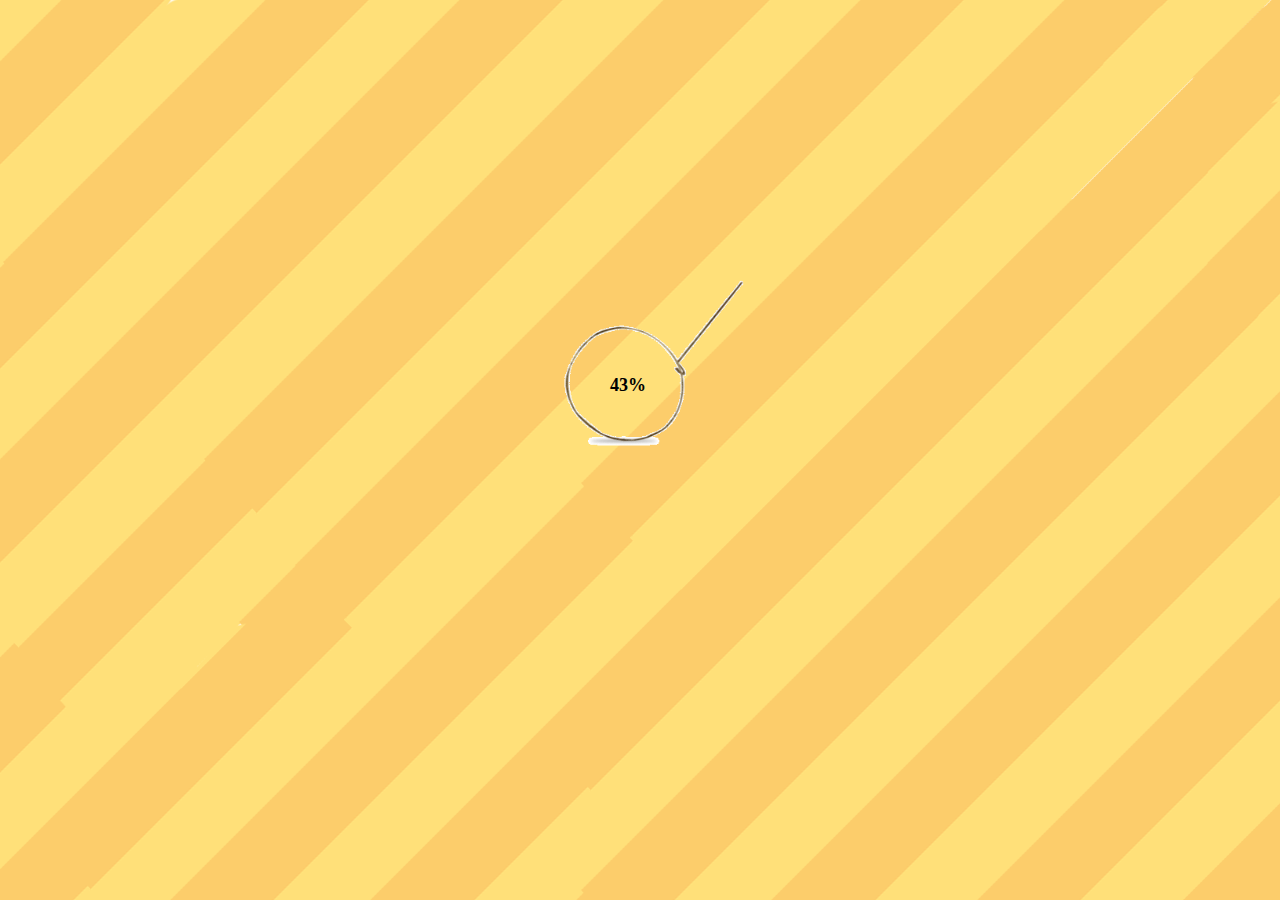
==== index.html @ 1ec38a66 "no message" ====
﻿<!DOCTYPE html>

<html lang="en" xmlns="http://www.w3.org/1999/xhtml">
<head>
    <meta charset="utf-8" />
    <title>大连话语言能力测试</title>
    <meta name="viewport" content="width=device-width, initial-scale=1.0" />
    <meta name="applicable-device" content="pc,mobile" />
    <script type="text/javascript" src="js/jquery-3.3.1.js"></script>
    <script type="text/javascript" src="js/jquery.gray.min.js"></script>
    <script type="text/javascript" src="js/loading.js"></script>
    <link href="css/style.css" type="text/css" rel="stylesheet" />
</head>
<body>
    <div id="background">
        <div id="aaa" class="frist">
            <div id="load">
                <div class="text">0%</div>
            </div>
            <div id="begin" style="display:none">
                <div id="gan">
                    <img id="click" src="img/button.png" />
                </div>
            </div>
            <div class="background3" style="display:none;">
                <div id="head1">
                    <img src="../img/3-1.png" />
                </div>
                <div id="ttt">
                    <div class="ttt-1">
                        <div class="timu">啊啊啊啊啊啊啊啊啊啊啊啊啊啊啊啊啊啊啊啊啊啊啊啊啊啊啊啊</div>
                    </div>
                    <div class="ttt-2">
                        <div class="a">啊啊啊啊啊啊啊啊啊啊啊啊啊啊啊啊</div>
                    </div>
                    <div class="ttt-3">
                        <div class="b">啊啊啊啊啊啊啊啊啊啊啊啊啊啊啊啊啊啊啊啊啊啊啊啊啊啊啊啊</div>
                    </div>
                    <div class="ttt-3">
                        <div class="c">啊啊啊啊啊啊啊啊啊啊啊啊啊啊啊啊啊啊啊啊啊啊啊啊啊啊啊啊</div>
                    </div>
                    <div class="ttt-3">
                        <div class="d">啊啊啊啊啊啊啊啊啊啊啊啊啊啊啊啊啊啊啊啊啊啊啊啊啊啊啊啊</div>
                    </div>
                </div>
            </div>
            <div id="icon">
                <div id="true" style="display:none">
                    <img src="img/true.png" />
                </div>
                <div id="false" style="display:none">
                    <img src="img/false.png" />
                </div>
            </div>
            <div class="btn-audio" style="display:none">
                <div id="audio">
                    <img src="img/audio.png" />
                </div>
                <audio id="m4a" src="img/num-1.m4a" type="audio/mp3"></audio>
            </div>
            <div id="ending" style="display:none">
                <div id="background4">
                    <div id="kong"></div>
                    <div id="eee">
                        <div id="head4">
                            <img src="img/3-1.png" />
                        </div>
                        <div class="fenshu">
                            <div id="fenshu">100</div>
                        </div>
                        <div id="fff">
                            <div id="touxiang">
                                <img src="img/icon.png" />
                            </div>
                            <div id="nicheng">十月</div>
                        </div>
                        <div class="ggg">
                            <div class="span1">你是第</div>
                            <div id="renshu">3975</div>
                            <div class="span1">位考生，</div>
                            <br />
                            <div class="span1">在本次</div>
                            <div class="span2">大连话语言能力测试</div>
                            <div class="span1">中</div>
                            <br />
                            <div class="span1">击败了全大连市</div>
                            <div id="baifenbi">99%</div>
                            <div class="span1">的考生</div>
                            <br />
                            <div id="juzhong">
                                <div class="span3">持此证明，以资鼓励</div>
                            </div>
                        </div>
                    </div>
                    <div class="erweima">
                        <img id="erwei" src="img/4-2.png" />
                        <img id="ma" src="img/4-3.png" />
                    </div>
                </div>
            </div>

        </div>
    </div>
    <script type="text/javascript">
        var yes = 0;
        var lengths = 1;
        var change = true;
        var music = true;
        var abc = 0;
        var fenzhi = 5//分值
        //开始按钮
        function baifenbi() {
            var percent = 0
            var mark = abc * fenzhi
            if (mark >= 95 && mark <= 99) {
                percent = 99
            } else if (mark < 95 && mark >= 85) {
                percent = 90
            } else if (mark < 85 && mark >= 75) {
                percent = 80
            } else if (mark < 75 && mark >= 65) {
                percent = 75
            } else if (mark < 65 && mark >= 55) {
                percent = 70
            } else if (mark < 55 && mark >= 45) {
                percent = 65
            } else if (mark < 45 && mark >= 35) {
                percent = 50
            } else if (mark < 35 && mark >= 25) {
                percent = 30
            } else if (mark < 25 && mark >= 15) {
                percent = 20
            } else if (mark == 0) {
                percent = 0
            } else if (mark == 100) {
                percent = 100
            } else {
                percent = 5
            }
            $('#baifenbi').html(percent + "%")
        }
        //接入后端文件
        $(function () {
            $("#ttt").empty();
            $.ajax({
                type: "GET",//请求方式
                url: "content.json",//地址，就是json文件的请求路径
                dataType: "json",//数据类型可以为 text xml json  script  jsonp
                scriptCharset: 'utf-8',
                success: function (date) {//返回的参数就是 action里面所有的有get和set方法的参数
                    $.each(date, function (commentIndex, comment) {

                        var html = " ";
                        html += '<div id=num-' + comment['number'] + ' style="display:none"><div class="ttt-1"> <div class="timu" id="timu">' + comment['questions'] + '</div></div><div class= "ttt-2"> <div class="a" id="a" >A、 ' + comment['a'] + '</div></div><div class="ttt-3"> <div class="b" id="b">B、 ' + comment['b'] + '</div></div><div class="ttt-3"> <div class="c" id="c">C、 ' + comment['c'] + '</div></div><div class="ttt-3"> <div class="d" id="d">D、 ' + comment['d'] + '</div></div><div class="e" style="display:none">' + comment['e'] + '</div></div>';

                        my_ran2(80, 4, 100);
                        $('#ttt').append(html);
                    });
                }
            });
            //开始按钮
            $("#aaa").bind("click", function () {
                $.each(arr, function (index, value) {
                    $("#" + "num-" + value).remove();
                });
                $("#aaa").addClass("third").removeClass("second");
                $("#click").hide();
                $(".background3").show();//一会去掉1
                $("#a:first").parent().parent().show();
                $(".btn-audio").show();
                $(this).unbind('click');
                $("body").removeClass("aaaa")
            });
            //选项点击
            $("div").on("click", "#a,#b,#c,#d", function () {
                var thisClick = this;
                $(thisClick).removeAttr("id").siblings().parent().children().removeAttr("id");
                if ($(thisClick).parent().parent().attr('id') == $(".a:last").parent().parent().attr('id')) {
                    setTimeout(function () {
                        $("#aaa").addClass("fouth").removeClass("third");///aaa
                        $(thisClick).parent().parent().hide();
                        $("#ending").show();
                        $("#fenshu").html(abc * fenzhi)//个数乘以分值
                        $("#true,#false").hide()
                        $("#head1").hide()
                        baifenbi()
                    }, 1000);
                } else {
                    setTimeout(function () {
                        $(thisClick).parent().parent().hide().next().show();
                        $("#true,#false").hide().removeClass();
                        var audioNow = "img/" + $(thisClick).parent().parent().next().attr('id') + ".m4a"
                        if ($(thisClick).parent().parent().prev().attr('id') == 'num-2') {
                            $(".btn-audio").remove();
                        }
                        $('#m4a').attr('src', audioNow);
                    }, 1000);
                }
                
                //计算分数
                if ($(thisClick).attr('class') == $(thisClick).parent().siblings().last().html()) {
                    abc += 1
                    var choo = $(thisClick).attr('class');
                    var imgClass = choo + "-img"
                    $("#true").addClass(imgClass).show();

                } else {
                    var trueClass = $(thisClick).parent().siblings().last().html();
                    $("#true").addClass(trueClass + "-img").show();
                    var falseClass = $(thisClick).attr('class')
                    $("#false").addClass(falseClass + "-img").show();
                }
            });
        })

        /*$.get("item.json",function(result){
            //result数据添加到box容器中;
            addBox(result);
        });*/

        function my_ran2(n, min, max) {
            arr = [];
            for (i = 0; i < n; i++) {
                arr[i] = parseInt(Math.random() * (max - min + 1) + min);
                for (j = 0; j < i; j++) {
                    if (arr[i] == arr[j]) {
                        i = i - 1;
                        break;
                    }
                }
            }
            return arr;
        }
        //初始化载入文件，读条
        var load = new Load(function (p) {
            var text = $("#load .text");
            text.html(parseInt(p * 100) + "%");
            if ($(".text").text() == "100%") {
                $("#load").hide();
                $("#begin").show();
                $("#aaa").addClass("second").removeClass("frist")
                $("#background").show();
                $("body").addClass("aaaa")

                return false;
            }
        }, loadComplete, [
                "img/audio.png",
                "img/background.png",
                "img/button.png",
                "img/choose.png",
                "img/end.png",
                "img/start.png"
            ], 18);
        score = 0;
        changing = true;

        var indexs = 0;

        $(function () {
            load.Start();

        });


        var UA = function () {
            var userAgent = navigator.userAgent.toLowerCase();
            return {
                ipad: (/ipad/i).test(userAgent),
                iphone: (/iphone/i).test(userAgent),
                android: (/android/i).test(userAgent),
                weixin: (/micromessenger/i).test(userAgent)
            };
        };
        var ua = UA();
        if (ua.weixin || ua.android || ua.ipad || ua.iphone) {
            $(".qr1").addClass("hide");
            $(".qr2").addClass("hide");
        }


        function loadComplete() { }
        $(function () {
            //播放器控制
            var audio = document.getElementById('m4a');
            audio.volume = .3;
            $('#audio').click(function () {
                event.stopPropagation();//防止冒泡
                if (audio.paused) { //如果当前是暂停状态
                    audio.play(); //播放
                    return;
                } else {//当前是播放状态
                    audio.pause(); //暂停
                    audio.currentTime = 0.0; //时间归零
                }
            });
        })
    </script>
</body>
</html>
---- css/style.css ----
﻿#load {
    width: 200px;
    height: 180px;
    background: url("../img/laoding.gif") no-repeat center;
    background-size: 100%;
    position: absolute;
    left: 50%;
    top: 30%;
    margin-left: -85px;
}

.text {
    margin: 105px 0 0 55px;
    font-size: 18px;
    font-weight: bold;
}
.aaaa{
    background: url(../img/background2.png)!important;
}

body {
    background: url(../img/background.png);
}

#begin {
    max-width: 1080px;
    width: 100%;
    background: url(../img/start.png) left top no-repeat;
    background-size: 100%;
    position: relative;
    margin: 0 auto;
}

#gan {
    text-align: center;
}

#click {
    z-index: 2;
    width: 40%;
    display: inline-block;
    padding-top: 131%;
    padding-bottom: 35%
}

#head1 {
    text-align: center;
}

.background3 {
    max-width: 1080px;
    margin: 0 auto;
}

#head1 img {
    display: inline-block;
    width: 75%;
    margin-top: 25%;
}

.ttt-1 {
    width: 90%;
    height: 31vw;
    background: url(../img/3-2.png) left top no-repeat;
    background-size: 100%;
    position: relative;
    margin: 0 auto;
    margin-top: 5vw;
}

.timu {
    width: 85%;
    display: inline-block;
    height: auto;
    word-wrap: break-word;
    word-break: break-all;
    overflow: hidden;
    font-size: 4vw;
    position: relative;
    -webkit-user-select: none;
    -moz-user-select: none;
    -ms-user-select: none;
    user-select: none;
    margin-top: 10%;
    margin-left: 5%;
}

.ttt-2 {
    width: 85%;
    height: 13vw;
    background: url(../img/3-3.png) left top no-repeat;
    background-size: 100%;
    position: relative;
    margin: 0 auto;
    margin-top: 6vw;
}

.a, .b, .c, .d {
    width: 82%;
    display: inline-block;
    height: auto;
    word-wrap: break-word;
    word-break: break-all;
    overflow: hidden;
    font-size: 4vw;
    position: relative;
    -webkit-user-select: none;
    -moz-user-select: none;
    -ms-user-select: none;
    user-select: none;
    top: 25%;
    left: 5%;
}

.ttt-3 {
    width: 85%;
    height: 13vw;
    background: url(../img/3-3.png) left top no-repeat;
    background-size: 100%;
    position: relative;
    margin: 0 auto;
    margin-top: 3vw
}

#background4 {
    max-width: 1080px;
    margin: 0 auto;
}

#kong {
    height: 15vw;
}

#eee {
    margin-top: 50%;
    width: 80%;
    height: 128vw;
    background: url(../img/4-1.png) left top no-repeat;
    background-size: 100%;
    position: relative;
    margin: 0 auto;
    margin-top: 5vw;
}

#head4 {
    text-align: center;
}

    #head4 img {
        position: relative;
        width: 75%;
        margin-top: 10%;
    }

.fenshu {
    text-align: center;
}

#fenshu {
    width: 100%;
    font-size: 16vw;
    color: orange;
    display: inline-block;
    margin-top: 15%;
}

#fff {
    margin-top: 15%;
}

#touxiang, #nicheng {
    display: inline-block;
}

    #touxiang img {
        margin-left: 10vw;
        width: 10vw;
        float: right;
    }

#nicheng {
    position: relative;
    color: orange;
    font-size: 7vw;
    bottom: 2.3vw;
}

#renshu, .span1, .span2, #baifenbi {
    display: inline-block;
    margin-top: 2vw;
}

.span1 {
    font-size: 4.8vw;
    color: #EE9A00;
    font-weight: 500;
}

#renshu, #baifenbi {
    font-size: 5.5vw;
    color: orange;
    margin: 0 2vw;
}

.span2 {
    font-size: 4.6vw;
    color: black;
    margin-bottom: 5vw;
    font-weight: bold;
    margin: 0 2vw;
}

.span3 {
    font-size: 6vw;
    color: #EE9A00;
    font-weight: 1000;
    display: inline-block;
}

.ggg {
    width: 90%;
    margin: 0 auto;
}

#juzhong {
    text-align: center;
    margin-top: 4vw;
}

#erwei {
    width: 50%;
}

#ma {
    width: 15%;
}

.erweima {
    text-align: center;
}

#icon img {
    width: 9vw;
}

#true, #false {
    position: absolute;
    left: 80vw;
}

.a-img {
    top: 82.4vw;
}

.b-img {
    top: 98.5vw;
}

.c-img {
    top: 114.6vw;
}

.d-img {
    top: 130.3vw;
}

#audio img {
    width: 80px;
}

.btn-audio {
    position: absolute;
    top: 46vw;
    left: 70vw
}
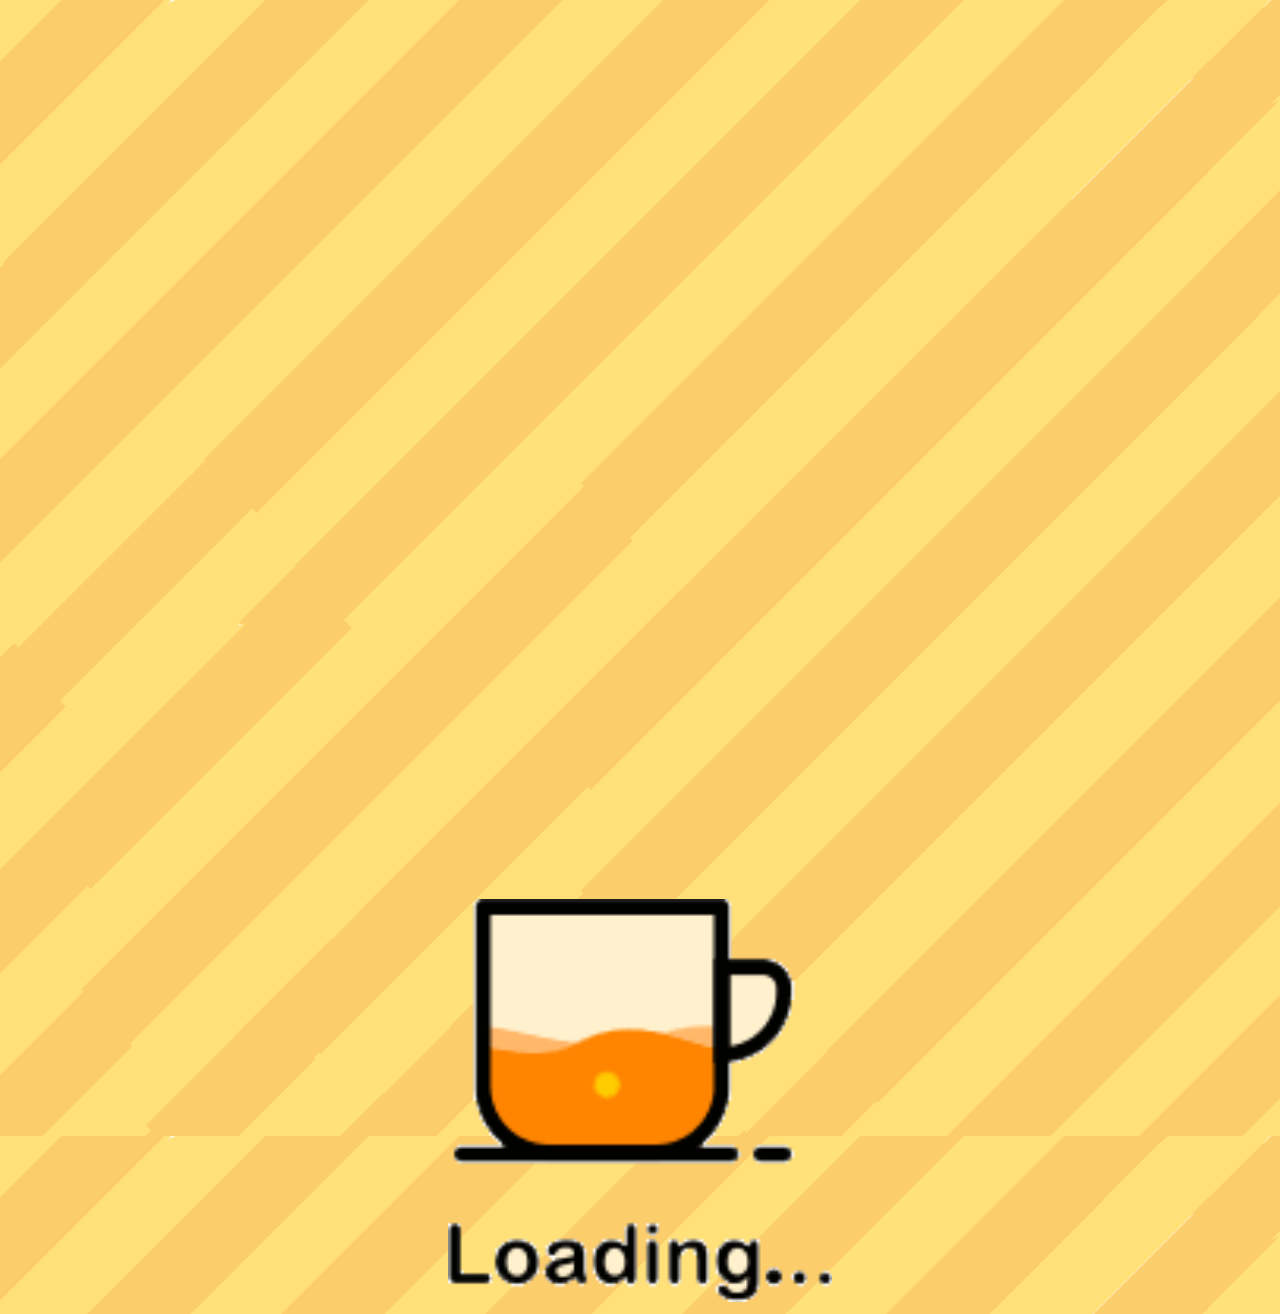
==== commit 72d94512: "no message" ====
--- a/index.html
+++ b/index.html
@@ -9,13 +9,14 @@
     <script type="text/javascript" src="js/jquery-3.3.1.js"></script>
     <script type="text/javascript" src="js/jquery.gray.min.js"></script>
     <script type="text/javascript" src="js/loading.js"></script>
+    <script type="text/javascript" src="js/html2canvas.min.js"></script>
     <link href="css/style.css" type="text/css" rel="stylesheet" />
 </head>
 <body>
     <div id="background">
         <div id="aaa" class="frist">
             <div id="load">
-                <div class="text">0%</div>
+                <div class="text" style="display:none">0%</div>
             </div>
             <div id="begin" style="display:none">
                 <div id="gan">
@@ -139,8 +140,28 @@
             }
             $('#baifenbi').html(percent + "%")
         }
+        /**
+ * 禁止浏览器下拉回弹
+ */
+        function stopDrop() {
+            var lastY;//最后一次y坐标点
+            $(document.body).on('touchstart', function (event) {
+                lastY = event.originalEvent.changedTouches[0].clientY;//点击屏幕时记录最后一次Y度坐标。
+            });
+            $(document.body).on('touchmove', function (event) {
+                var y = event.originalEvent.changedTouches[0].clientY;
+                var st = $(this).scrollTop(); //滚动条高度  
+                if (y >= lastY && st <= 10) {//如果滚动条高度小于0，可以理解为到顶了，且是下拉情况下，阻止touchmove事件。
+                    lastY = y;
+                    event.preventDefault();
+                }
+                lastY = y;
+
+            });
+        }
         //接入后端文件
         $(function () {
+            stopDrop()
             $("#ttt").empty();
             $.ajax({
                 type: "GET",//请求方式
@@ -153,7 +174,7 @@
                         var html = " ";
                         html += '<div id=num-' + comment['number'] + ' style="display:none"><div class="ttt-1"> <div class="timu" id="timu">' + comment['questions'] + '</div></div><div class= "ttt-2"> <div class="a" id="a" >A、 ' + comment['a'] + '</div></div><div class="ttt-3"> <div class="b" id="b">B、 ' + comment['b'] + '</div></div><div class="ttt-3"> <div class="c" id="c">C、 ' + comment['c'] + '</div></div><div class="ttt-3"> <div class="d" id="d">D、 ' + comment['d'] + '</div></div><div class="e" style="display:none">' + comment['e'] + '</div></div>';
 
-                        my_ran2(80, 4, 100);
+                        my_ran2(79, 4, 99);
                         $('#ttt').append(html);
                     });
                 }
@@ -171,10 +192,11 @@
                 $(this).unbind('click');
                 $("body").removeClass("aaaa")
             });
+
             //选项点击
             $("div").on("click", "#a,#b,#c,#d", function () {
                 var thisClick = this;
-                $(thisClick).removeAttr("id").siblings().parent().children().removeAttr("id");
+                $(thisClick).removeAttr("id").parent().siblings().children().removeAttr("id");
                 if ($(thisClick).parent().parent().attr('id') == $(".a:last").parent().parent().attr('id')) {
                     setTimeout(function () {
                         $("#aaa").addClass("fouth").removeClass("third");///aaa
@@ -194,6 +216,8 @@
                             $(".btn-audio").remove();
                         }
                         $('#m4a').attr('src', audioNow);
+                        var trueClass = $(thisClick).parent().siblings().last().html();
+                        $("." + trueClass).removeClass('colorS')
                     }, 1000);
                 }
                 
@@ -203,12 +227,15 @@
                     var choo = $(thisClick).attr('class');
                     var imgClass = choo + "-img"
                     $("#true").addClass(imgClass).show();
+                    $(thisClick).addClass('colorS')
 
                 } else {
                     var trueClass = $(thisClick).parent().siblings().last().html();
                     $("#true").addClass(trueClass + "-img").show();
+                    $("." + trueClass).addClass('colorS')
                     var falseClass = $(thisClick).attr('class')
                     $("#false").addClass(falseClass + "-img").show();
+                    $(thisClick).addClass('colorS')
                 }
             });
         })
@@ -251,7 +278,7 @@
                 "img/choose.png",
                 "img/end.png",
                 "img/start.png"
-            ], 18);
+            ], 20);
         score = 0;
         changing = true;
 
--- a/css/style.css
+++ b/css/style.css
@@ -1,12 +1,10 @@
 ﻿#load {
-    width: 200px;
-    height: 180px;
-    background: url("../img/laoding.gif") no-repeat center;
-    background-size: 100%;
-    position: absolute;
-    left: 50%;
-    top: 30%;
-    margin-left: -85px;
+    width: 30vw;
+    height: 32vw;
+    background: url("../img/loading111.gif") no-repeat center;
+    background-size: 100%;
+    margin:0 auto;
+    margin-top:70vw
 }
 
 .text {
@@ -30,7 +28,9 @@
     position: relative;
     margin: 0 auto;
 }
-
+.colorS{
+    color:orange;
+}
 #gan {
     text-align: center;
 }
@@ -198,7 +198,6 @@
 
 #renshu, #baifenbi {
     font-size: 5.5vw;
-    color: orange;
     margin: 0 2vw;
 }
 
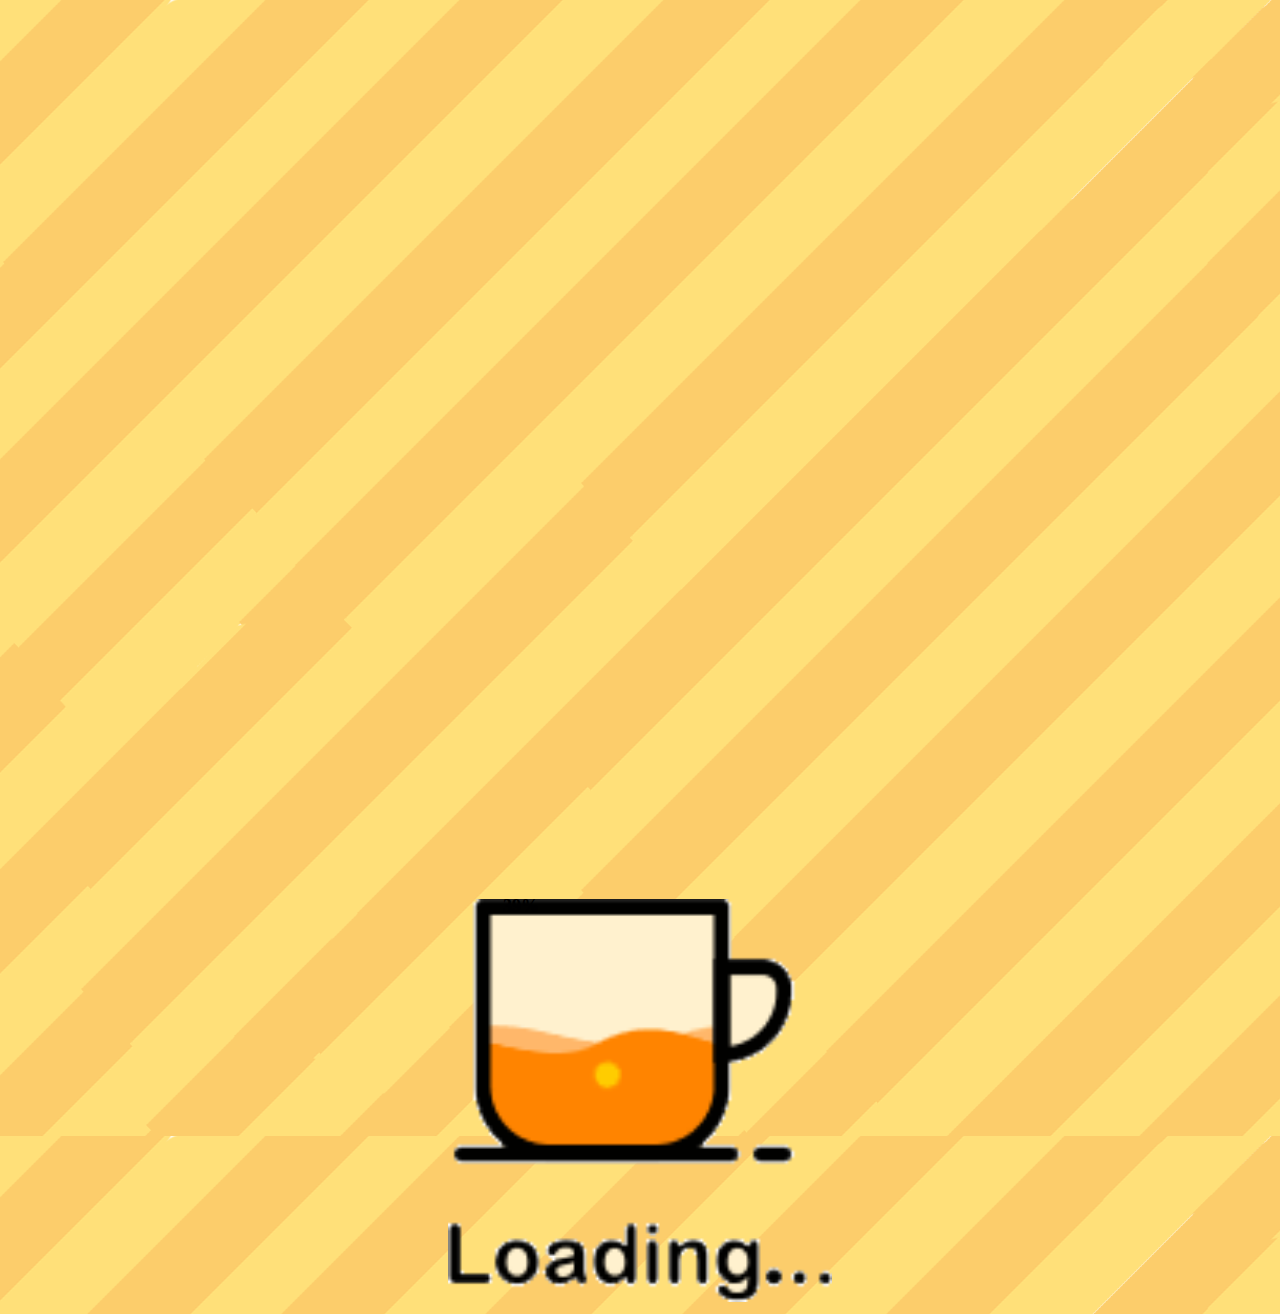
==== commit a4896715: "no message" ====
--- a/index.html
+++ b/index.html
@@ -9,14 +9,13 @@
     <script type="text/javascript" src="js/jquery-3.3.1.js"></script>
     <script type="text/javascript" src="js/jquery.gray.min.js"></script>
     <script type="text/javascript" src="js/loading.js"></script>
-    <script type="text/javascript" src="js/html2canvas.min.js"></script>
     <link href="css/style.css" type="text/css" rel="stylesheet" />
 </head>
 <body>
     <div id="background">
         <div id="aaa" class="frist">
             <div id="load">
-                <div class="text" style="display:none">0%</div>
+                <div class="text">0%</div>
             </div>
             <div id="begin" style="display:none">
                 <div id="gan">
@@ -140,28 +139,8 @@
             }
             $('#baifenbi').html(percent + "%")
         }
-        /**
- * 禁止浏览器下拉回弹
- */
-        function stopDrop() {
-            var lastY;//最后一次y坐标点
-            $(document.body).on('touchstart', function (event) {
-                lastY = event.originalEvent.changedTouches[0].clientY;//点击屏幕时记录最后一次Y度坐标。
-            });
-            $(document.body).on('touchmove', function (event) {
-                var y = event.originalEvent.changedTouches[0].clientY;
-                var st = $(this).scrollTop(); //滚动条高度  
-                if (y >= lastY && st <= 10) {//如果滚动条高度小于0，可以理解为到顶了，且是下拉情况下，阻止touchmove事件。
-                    lastY = y;
-                    event.preventDefault();
-                }
-                lastY = y;
-
-            });
-        }
         //接入后端文件
         $(function () {
-            stopDrop()
             $("#ttt").empty();
             $.ajax({
                 type: "GET",//请求方式
@@ -174,7 +153,7 @@
                         var html = " ";
                         html += '<div id=num-' + comment['number'] + ' style="display:none"><div class="ttt-1"> <div class="timu" id="timu">' + comment['questions'] + '</div></div><div class= "ttt-2"> <div class="a" id="a" >A、 ' + comment['a'] + '</div></div><div class="ttt-3"> <div class="b" id="b">B、 ' + comment['b'] + '</div></div><div class="ttt-3"> <div class="c" id="c">C、 ' + comment['c'] + '</div></div><div class="ttt-3"> <div class="d" id="d">D、 ' + comment['d'] + '</div></div><div class="e" style="display:none">' + comment['e'] + '</div></div>';
 
-                        my_ran2(79, 4, 99);
+                        my_ran2(80, 4, 100);
                         $('#ttt').append(html);
                     });
                 }
@@ -192,11 +171,10 @@
                 $(this).unbind('click');
                 $("body").removeClass("aaaa")
             });
-
             //选项点击
             $("div").on("click", "#a,#b,#c,#d", function () {
                 var thisClick = this;
-                $(thisClick).removeAttr("id").parent().siblings().children().removeAttr("id");
+                $(thisClick).removeAttr("id").siblings().parent().children().removeAttr("id");
                 if ($(thisClick).parent().parent().attr('id') == $(".a:last").parent().parent().attr('id')) {
                     setTimeout(function () {
                         $("#aaa").addClass("fouth").removeClass("third");///aaa
@@ -216,8 +194,6 @@
                             $(".btn-audio").remove();
                         }
                         $('#m4a').attr('src', audioNow);
-                        var trueClass = $(thisClick).parent().siblings().last().html();
-                        $("." + trueClass).removeClass('colorS')
                     }, 1000);
                 }
                 
@@ -227,15 +203,12 @@
                     var choo = $(thisClick).attr('class');
                     var imgClass = choo + "-img"
                     $("#true").addClass(imgClass).show();
-                    $(thisClick).addClass('colorS')
 
                 } else {
                     var trueClass = $(thisClick).parent().siblings().last().html();
                     $("#true").addClass(trueClass + "-img").show();
-                    $("." + trueClass).addClass('colorS')
                     var falseClass = $(thisClick).attr('class')
                     $("#false").addClass(falseClass + "-img").show();
-                    $(thisClick).addClass('colorS')
                 }
             });
         })
@@ -278,7 +251,7 @@
                 "img/choose.png",
                 "img/end.png",
                 "img/start.png"
-            ], 20);
+            ], 18);
         score = 0;
         changing = true;
 
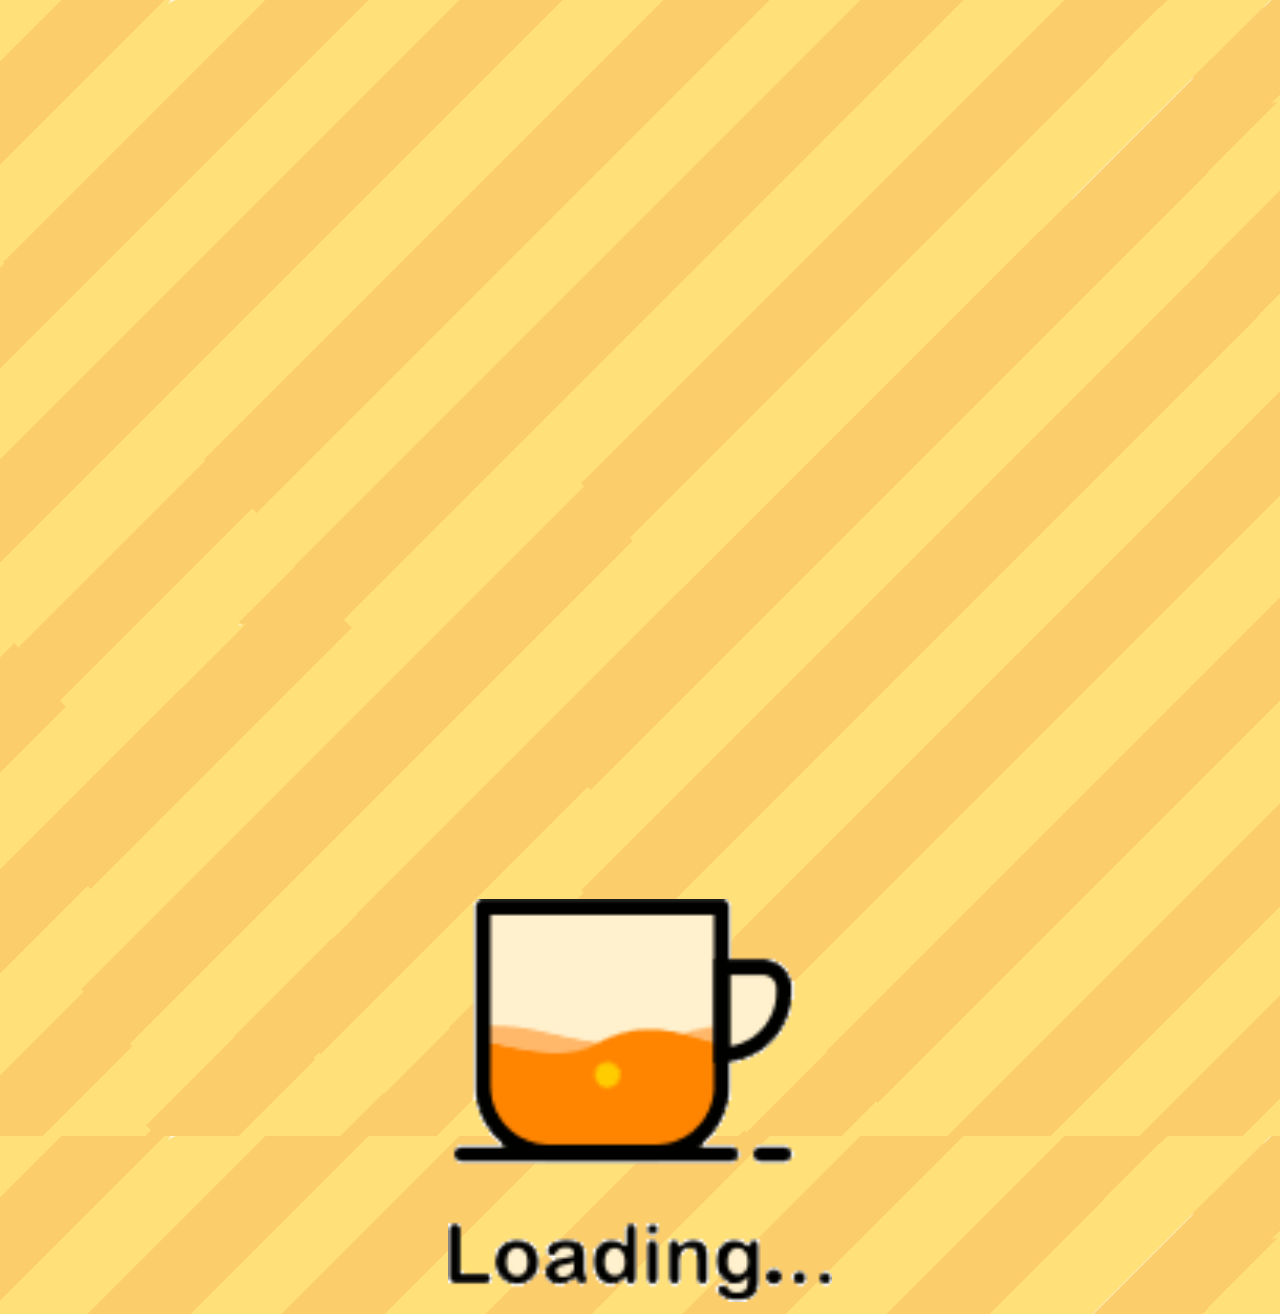
==== commit c41a2c2b: "no message" ====
--- a/index.html
+++ b/index.html
@@ -9,13 +9,14 @@
     <script type="text/javascript" src="js/jquery-3.3.1.js"></script>
     <script type="text/javascript" src="js/jquery.gray.min.js"></script>
     <script type="text/javascript" src="js/loading.js"></script>
+    <script type="text/javascript" src="js/html2canvas.min.js"></script>
     <link href="css/style.css" type="text/css" rel="stylesheet" />
 </head>
 <body>
     <div id="background">
         <div id="aaa" class="frist">
             <div id="load">
-                <div class="text">0%</div>
+                <div class="text" style="display:none">0%</div>
             </div>
             <div id="begin" style="display:none">
                 <div id="gan">
@@ -139,8 +140,69 @@
             }
             $('#baifenbi').html(percent + "%")
         }
+        /**
+ * 禁止浏览器下拉回弹
+ */
+        
         //接入后端文件
         $(function () {
+            // 首先禁止body
+            document.body.ontouchmove = function (e) {
+                e.preventDefault();
+            };
+
+            // 然后取得触摸点的坐标
+            var startX = 0, startY = 0;
+            //touchstart事件
+            function touchSatrtFunc(evt) {
+                try {
+                    //evt.preventDefault(); //阻止触摸时浏览器的缩放、滚动条滚动等
+                    var touch = evt.touches[0]; //获取第一个触点
+                    var x = Number(touch.pageX); //页面触点X坐标
+                    var y = Number(touch.pageY); //页面触点Y坐标
+                    //记录触点初始位置
+                    startX = x;
+                    startY = y;
+
+                } catch (e) {
+                    alert('touchSatrtFunc：' + e.message);
+                }
+            }
+            document.addEventListener('touchstart', touchSatrtFunc, false);
+
+            // 然后对允许滚动的条件进行判断，这里讲滚动的元素指向body
+            var _ss = document.body;
+            _ss.ontouchmove = function (ev) {
+                var _point = ev.touches[0],
+                    _top = _ss.scrollTop;
+                // 什么时候到底部
+                var _bottomFaVal = _ss.scrollHeight - _ss.offsetHeight;
+                // 到达顶端
+                if (_top === 0) {
+                    // 阻止向下滑动
+                    if (_point.clientY > startY) {
+                        ev.preventDefault();
+                    } else {
+                        // 阻止冒泡
+                        // 正常执行
+                        ev.stopPropagation();
+                    }
+                } else if (_top === _bottomFaVal) {
+                    // 到达底部 如果想禁止页面滚动和上拉加载，讲这段注释放开，也就是在滚动到页面底部的制售阻止默认事件
+                    // 阻止向上滑动
+                    // if (_point.clientY < startY) {
+                    //     ev.preventDefault();
+                    // } else {
+                    //     // 阻止冒泡
+                    //     // 正常执行
+                    //     ev.stopPropagation();
+                    // }
+                } else if (_top > 0 && _top < _bottomFaVal) {
+                    ev.stopPropagation();
+                } else {
+                    ev.preventDefault();
+                }
+            };
             $("#ttt").empty();
             $.ajax({
                 type: "GET",//请求方式
@@ -153,7 +215,7 @@
                         var html = " ";
                         html += '<div id=num-' + comment['number'] + ' style="display:none"><div class="ttt-1"> <div class="timu" id="timu">' + comment['questions'] + '</div></div><div class= "ttt-2"> <div class="a" id="a" >A、 ' + comment['a'] + '</div></div><div class="ttt-3"> <div class="b" id="b">B、 ' + comment['b'] + '</div></div><div class="ttt-3"> <div class="c" id="c">C、 ' + comment['c'] + '</div></div><div class="ttt-3"> <div class="d" id="d">D、 ' + comment['d'] + '</div></div><div class="e" style="display:none">' + comment['e'] + '</div></div>';
 
-                        my_ran2(80, 4, 100);
+                        my_ran2(79, 4, 99);
                         $('#ttt').append(html);
                     });
                 }
@@ -171,10 +233,11 @@
                 $(this).unbind('click');
                 $("body").removeClass("aaaa")
             });
+
             //选项点击
             $("div").on("click", "#a,#b,#c,#d", function () {
                 var thisClick = this;
-                $(thisClick).removeAttr("id").siblings().parent().children().removeAttr("id");
+                $(thisClick).removeAttr("id").parent().siblings().children().removeAttr("id");
                 if ($(thisClick).parent().parent().attr('id') == $(".a:last").parent().parent().attr('id')) {
                     setTimeout(function () {
                         $("#aaa").addClass("fouth").removeClass("third");///aaa
@@ -194,6 +257,8 @@
                             $(".btn-audio").remove();
                         }
                         $('#m4a').attr('src', audioNow);
+                        var trueClass = $(thisClick).parent().siblings().last().html();
+                        $("." + trueClass).removeClass('colorS')
                     }, 1000);
                 }
                 
@@ -203,12 +268,15 @@
                     var choo = $(thisClick).attr('class');
                     var imgClass = choo + "-img"
                     $("#true").addClass(imgClass).show();
+                    $(thisClick).addClass('colorS')
 
                 } else {
                     var trueClass = $(thisClick).parent().siblings().last().html();
                     $("#true").addClass(trueClass + "-img").show();
+                    $("." + trueClass).addClass('colorS')
                     var falseClass = $(thisClick).attr('class')
                     $("#false").addClass(falseClass + "-img").show();
+                    $(thisClick).addClass('colorS')
                 }
             });
         })
@@ -251,7 +319,7 @@
                 "img/choose.png",
                 "img/end.png",
                 "img/start.png"
-            ], 18);
+            ], 20);
         score = 0;
         changing = true;
 
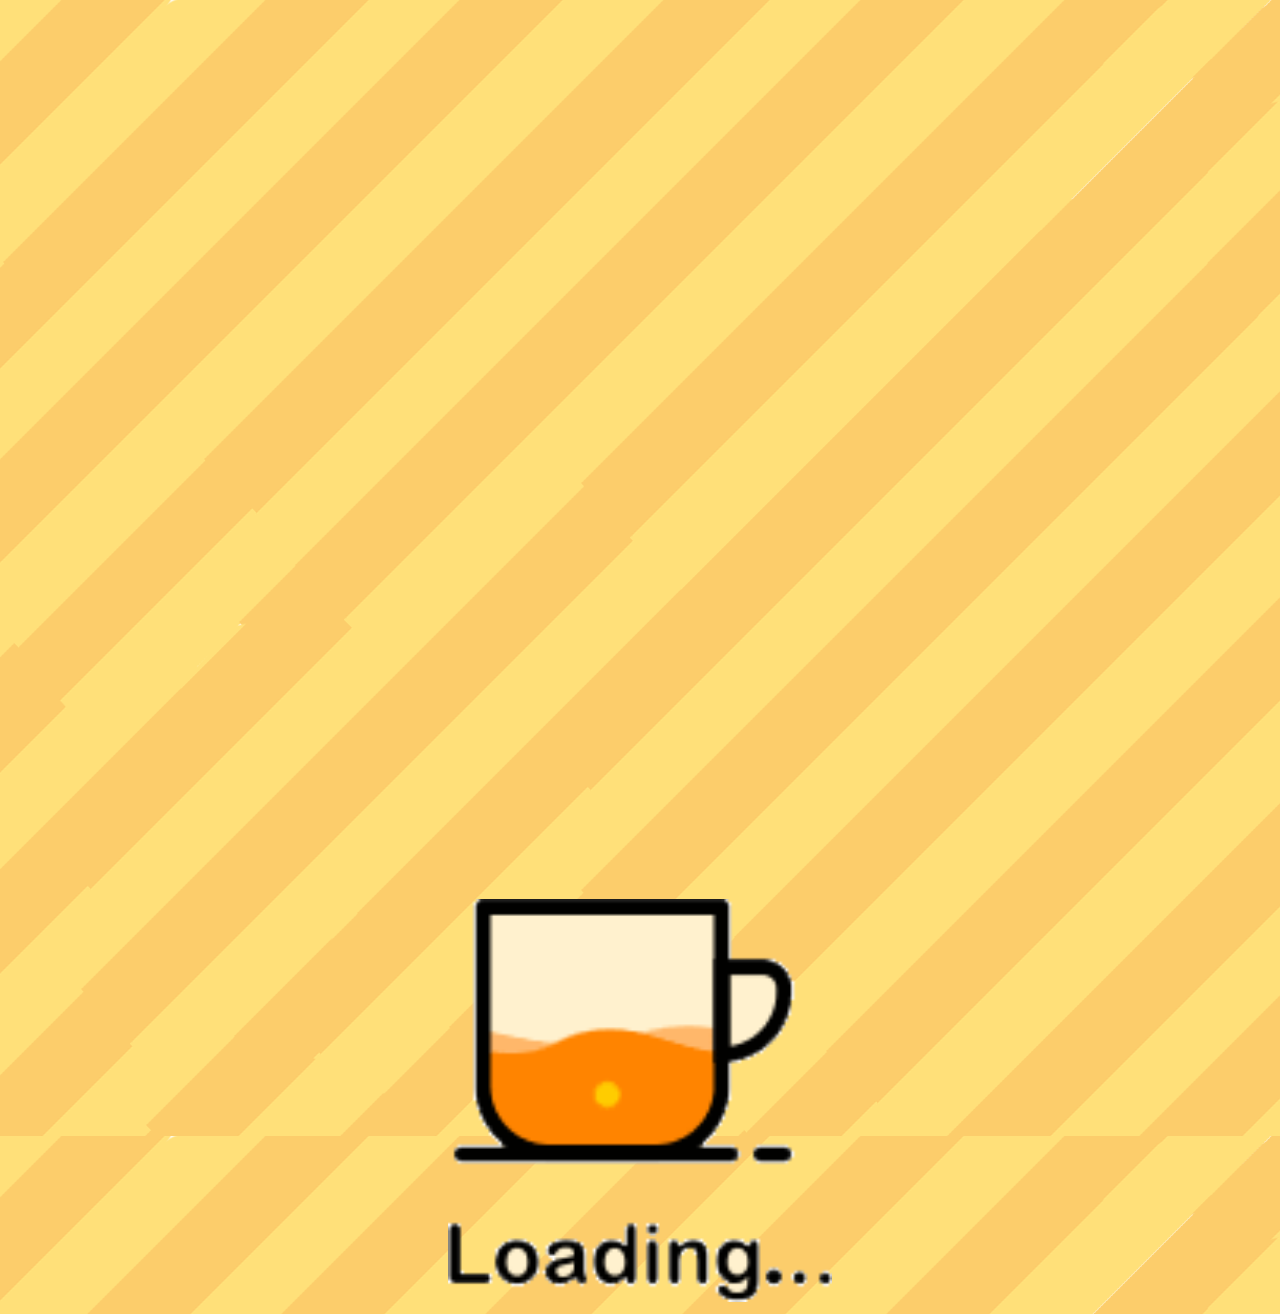
==== commit 2e65fd60: "no message" ====
--- a/index.html
+++ b/index.html
@@ -146,63 +146,7 @@
         
         //接入后端文件
         $(function () {
-            // 首先禁止body
-            document.body.ontouchmove = function (e) {
-                e.preventDefault();
-            };
-
-            // 然后取得触摸点的坐标
-            var startX = 0, startY = 0;
-            //touchstart事件
-            function touchSatrtFunc(evt) {
-                try {
-                    //evt.preventDefault(); //阻止触摸时浏览器的缩放、滚动条滚动等
-                    var touch = evt.touches[0]; //获取第一个触点
-                    var x = Number(touch.pageX); //页面触点X坐标
-                    var y = Number(touch.pageY); //页面触点Y坐标
-                    //记录触点初始位置
-                    startX = x;
-                    startY = y;
-
-                } catch (e) {
-                    alert('touchSatrtFunc：' + e.message);
-                }
-            }
-            document.addEventListener('touchstart', touchSatrtFunc, false);
-
-            // 然后对允许滚动的条件进行判断，这里讲滚动的元素指向body
-            var _ss = document.body;
-            _ss.ontouchmove = function (ev) {
-                var _point = ev.touches[0],
-                    _top = _ss.scrollTop;
-                // 什么时候到底部
-                var _bottomFaVal = _ss.scrollHeight - _ss.offsetHeight;
-                // 到达顶端
-                if (_top === 0) {
-                    // 阻止向下滑动
-                    if (_point.clientY > startY) {
-                        ev.preventDefault();
-                    } else {
-                        // 阻止冒泡
-                        // 正常执行
-                        ev.stopPropagation();
-                    }
-                } else if (_top === _bottomFaVal) {
-                    // 到达底部 如果想禁止页面滚动和上拉加载，讲这段注释放开，也就是在滚动到页面底部的制售阻止默认事件
-                    // 阻止向上滑动
-                    // if (_point.clientY < startY) {
-                    //     ev.preventDefault();
-                    // } else {
-                    //     // 阻止冒泡
-                    //     // 正常执行
-                    //     ev.stopPropagation();
-                    // }
-                } else if (_top > 0 && _top < _bottomFaVal) {
-                    ev.stopPropagation();
-                } else {
-                    ev.preventDefault();
-                }
-            };
+            PreventScroll('body');
             $("#ttt").empty();
             $.ajax({
                 type: "GET",//请求方式
@@ -346,6 +290,69 @@
             $(".qr2").addClass("hide");
         }
 
+        if (!HTMLElement.currentStyle) {
+            function _getStyle(prop) {
+                var _s = window.getComputedStyle(this, null)
+                return prop ? _s[prop] : _s;
+            }
+            HTMLElement.prototype.currentStyle = _getStyle;
+            HTMLElement.prototype.getStyle = _getStyle;
+        }
+        // 阻止微信下拉出黑底插件
+        function PreventScroll() {
+            // // 非微信浏览器直接跳出 -- 后来发现好些浏览器都有这个坑，所以去掉
+            // var ua = navigator.userAgent.toLowerCase();
+            // if (!ua.match(/MicroMessenger/i)) return;
+
+            var elem = arguments || []; // 传入绑定的元素
+            var $elem = [];     // 存储所有需要监听的元素
+
+            // 获取需要监听的元素
+            for (var i = 0, len = elem.length; i < len; i++) {
+                var $e = document.querySelectorAll(elem[i]);
+                if (!$e) { console.error('您输入的元素不对，请检查'); return; }
+                for (var j = 0; j < $e.length; j++) {
+                    if ($e[j].currentStyle('overflow').match(/auto|scroll/i)) {
+                        $elem.push($e[j]);
+                    }
+                }
+            }
+
+            window.addEventListener('touchstart', function (e) {
+                window.scroll_start = e.touches[0].clientY;
+            });
+            window.addEventListener('touchmove', prevent);
+
+            function prevent(e) {
+                var status = '11'; // 1容许 0禁止，十位表示向上滑动，个位表示向下滑动
+                var startY = window.scroll_start;
+                var currentY = e.touches[0].clientY;
+                var direction = currentY - startY > 0 ? '10' : '01';  // 当前的滚动方向，10 表示向上滑动
+
+                $elem.forEach(function (ele) {
+                    var scrollTop = ele.scrollTop,
+                        offsetHeight = ele.offsetHeight,
+                        scrollHeight = ele.scrollHeight;
+
+                    if (scrollTop === 0) {
+                        // 到顶，禁止向下滑动，或高度不够，禁止滑动
+                        status = offsetHeight >= scrollHeight ? '00' : '01';
+                    } else if (scrollTop + offsetHeight >= scrollHeight) {
+                        // 到底，则禁止向上滑动
+                        status = '10';
+                    }
+                });
+
+                // output.innerHTML = status + ' ' + ++count;
+                // 如果有滑动障碍，如到顶到底等
+                if (status != '11') {
+                    if (!(parseInt(status, 2) & parseInt(direction, 2))) {
+                        e.preventDefault();
+                        return;
+                    }
+                }
+            }
+        }
 
         function loadComplete() { }
         $(function () {
